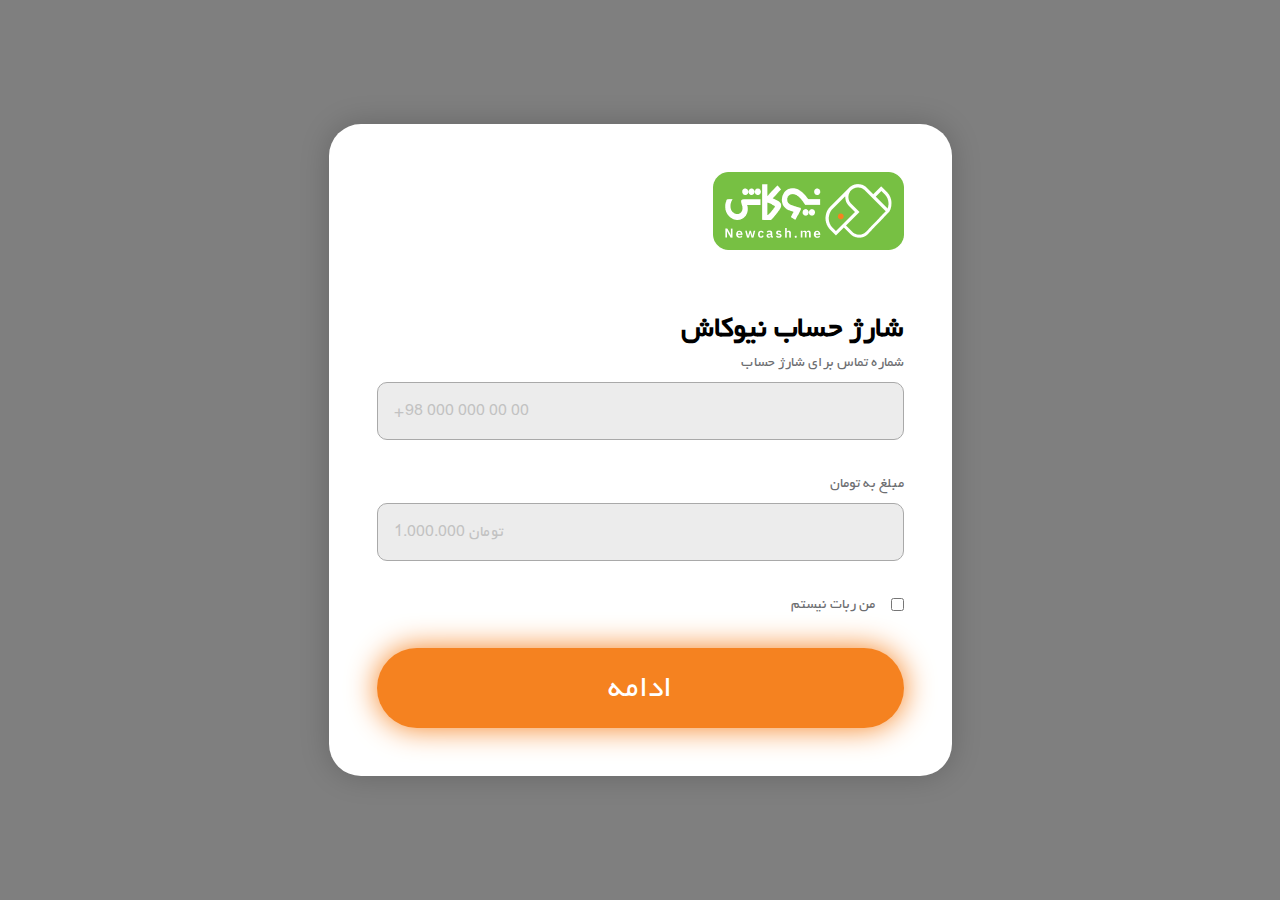
==== charge.html @ cd39ae1d "added to border-radius of submit button in charge modal" ====
<!doctype html>
<html lang="fa">
<head>
    <!--A Meta Tag For Setting Character Set Of Page-->
    <meta charset="UTF-8">
    <!--A Meta Tag For Responsiveness-->
    <meta name="viewport" content="width=device-width, user-scalable=no, initial-scale=1.0, maximum-scale=1.0, minimum-scale=1.0">
    <!--A Meta Tag For Better Reloading-->
    <meta http-equiv="X-UA-Compatible" content="ie=edge">
    <!--A Meta Tag For Seo-->
    <meta name="description" content="اپلیکیشن نیوکاش : شارژ حساب">
    <!--A Meta Tag For Keywords (Seo)-->
    <meta name="keyword" content="سفر, نیوکاش, برنامه, پول, اپلیکیشن, کیف پول, کیف پول الکترونیکی, دلار, عربستان">
    <!--Theme Color Of Page-->
    <meta name="theme-color" content="#77C043">
    <!--Icon Of Page-->
    <link rel="shortcut icon" href="assets/base/img/img-logo.png" type="image/x-icon">
    <!--Css Linking-->
    <link rel="stylesheet" href="assets/base/css/style.css">
    <!--Title Of Page-->
    <title>اپلیکیشن نیوکاش : شارژ حساب | newCash App : Charging Account</title>
</head>
<body translate="no" dir="rtl">
<!--Modal Holder-->
<div class="bg-dark minh-100vh d-flex ai-center jc-center w-100 p-4">
    <!--Contents Holder-->
    <!--Charge-->
    <div class="ov-scroll modal scroll-hidden scroll-x-hidden bg-white rounded shadow jc-center mq-991-w-100" id="charge-modal">
        <div class="p-3 mq-991-p-1 transition">
            <img src="assets/base/img/img-logo-typo.png" alt="لوگو نیوکاش" class="mb-3 mq-327-w-100">
            <h1>شارژ حساب نیوکاش</h1>
            <form id="charge-modal-form" action="#" class="d-flex flex-d-c">
                <label class="text-darker-gray mb-dot-5" for="phone-number">شماره تماس برای شارژ حساب</label>
                <input required dir="ltr" class="charge-forms-input mb-2 text-darker-gray p-1 transition ff-yekan mq-991-p-dot-5" type="tel" id="phone-number" placeholder="+98 000 000 00 00">
                <label class="text-darker-gray mb-dot-5" for="price-number">مبلغ به تومان</label>
                <input autocomplete="no" required dir="ltr" class="charge-forms-input mb-2 text-darker-gray p-1 transition ff-yekan mq-991-p-dot-5" type="number" min="1000" max="10000000" id="price-number" placeholder="1.000.000 تومان">
                <div class="d-inline-flex ai-center mb-2">
                    <input required type="checkbox" id="im-not-robot" class="ml-1 charge-forms-checkbox">
                    <label class="text-darker-gray" for="im-not-robot">من ربات نیستم</label>
                </div>
                <button class="bg-orange transition border-0 rounded-pill text-white p-1 ff-yekan fs-2 w-100 shadow-orange hover-bg-dark-orange mq-991-p-dot-5" type="submit">ادامه</button>
            </form>
        </div>
    </div>
    <!--Charge step 2-->
    <div class="ov-scroll modal d-none scroll-hidden scroll-x-hidden bg-white rounded shadow w-50 jc-center mq-991-w-100" id="charge-modal-step2">
        <div class="p-3 mq-991-p-1 transition w-100">
            <div class="d-inline-flex ai-start jc-sb w-100">
                <img src="assets/base/img/img-logo-typo.png" alt="لوگو نیوکاش" class="mb-3 mq-327-w-50">
                <button class="aspect-ratio p-2 d-flex ai-center jc-center circle bg-none border-0 mq-327-w-50 mq-327-p-1 mq-327-aspect-ratio-0 mq-327-jc-end" id="modal-go-back-btn">
                    <svg xmlns="http://www.w3.org/2000/svg" width="16" height="16" fill="currentColor" viewBox="0 0 16 16">
                        <path fill-rule="evenodd" d="M11.354 1.646a.5.5 0 0 1 0 .708L5.707 8l5.647 5.646a.5.5 0 0 1-.708.708l-6-6a.5.5 0 0 1 0-.708l6-6a.5.5 0 0 1 .708 0z"/>
                    </svg>
                </button>
            </div>
            <h1 class="mb-2">شارژ حساب نیوکالا</h1>
            <ul class="mb-2">
                <li class="w-100 d-inline-flex ai-center jc-sb mb-1">
                    شماره کارت
                    <span class="text-left">6037 0102 0304 0506</span>
                </li>
                <li class="w-100 d-inline-flex ai-center jc-sb mb-1">
                    صاحب کارت
                    <span>علی احمد سالم</span>
                </li>
                <li class="w-100 d-inline-flex ai-center jc-sb">
                    مبلغ به تومان
                    <span id="price-show"></span>
                </li>
            </ul>
            <div class="d-inline-flex w-100 gap-3 mq-991-gap-1">
                <button class="w-50 bg-green transition border-0 p-1 mq-991-p-dot-5 shadow-green rounded-pill text-white ff-yekan fs-1dot5" id="charge-modal-step2-submit-btn">تاکید</button>
                <a href="index.html" class="w-50"><button class="w-100 bg-orange transition border-0 p-1 mq-991-p-dot-5 shadow-orange rounded-pill text-white ff-yekan fs-1dot5" id="deni-btn">انصراف</button></a>
            </div>
        </div>
    </div>
    <!--Charge Successful-->
    <div class="ov-scroll modal d-none scroll-hidden scroll-x-hidden bg-white rounded shadow w-50 jc-center mq-991-w-100" id="charge-successful">
        <div class="p-3 mq-991-p-1 transition w-100 bg-centred-cover">
            <div class="d-flex flex-d-c ai-center jc-center w-100">
                <img src="assets/base/img/modal/img-happy-face.png" alt="موفیقت امیز" class="mb-1">
                <h1>شارژ حساب نیوکاش</h1>
                <h2 class="text-green">شارژ حساب با موفقیت انجام شد!</h2>
            </div>
            <ul class="mb-2">
                <li class="w-100 d-inline-flex ai-center jc-sb mb-1">
                    مبلغ
                    <span>1.000.000</span>
                </li>
                <li class="w-100 d-inline-flex ai-center jc-sb mb-1">
                    صاحب کارت
                    <span>علی احمد سالم</span>
                </li>
                <li class="w-100 d-inline-flex ai-center jc-sb mb-1">
                    کارمزد
                    <span>10.000</span>
                </li>
                <li class="w-100 d-inline-flex ai-center jc-sb mb-1">
                    تاریخ
                    <span>1400/02/11</span>
                </li>
                <li class="w-100 d-inline-flex ai-center jc-sb mb-1">
                    شماره پیگیری
                    <span>2514369870</span>
                </li>
            </ul>
            <div class="d-inline-flex w-100 gap-3 mq-991-gap-1">
                <a href="index.html" class="w-90"><button class="bg-green charge-successful-accept-btn w-100 transition border-0 shadow-green rounded-pill text-white ff-yekan fs-1dot5">تاکید</button></a>
                <button class="transition aspect-ratio bg-green border-0 shadow-green circle text-white charge-share-btn">
                    <svg xmlns="http://www.w3.org/2000/svg" width="16" height="16" fill="currentColor" viewBox="0 0 16 16">
                        <path d="M11 2.5a2.5 2.5 0 1 1 .603 1.628l-6.718 3.12a2.499 2.499 0 0 1 0 1.504l6.718 3.12a2.5 2.5 0 1 1-.488.876l-6.718-3.12a2.5 2.5 0 1 1 0-3.256l6.718-3.12A2.5 2.5 0 0 1 11 2.5z"/>
                    </svg>
                </button>
            </div>
        </div>
    </div>
    <!--Charge Not Successful-->
    <div class="ov-scroll modal d-none scroll-hidden scroll-x-hidden bg-white rounded shadow w-50 jc-center mq-991-w-100" id="charge-modal-not-successful">
        <div class="p-3 mq-991-p-1 transition w-100">
            <div class="d-flex flex-d-c ai-center jc-center w-100 mb-5">
                <img src="assets/base/img/modal/img-sad-face.png" alt="موفیقت امیز نبود" class="mb-1">
                <h1>شارژ حساب نیوکاش</h1>
                <h2 class="text-orange">خطا در تراکنش !</h2>
            </div>
            <p class="text-center fs-1dot5 mb-5">در صورت عدم پرداخت لطفا مجددا تلاش کنید یا با پشتیبانی تماس برقرار کنید</p>
            <div class="d-inline-flex w-100 gap-3">
                <button class="w-50 bg-green transition border-0 p-1 shadow-green rounded-pill text-white ff-yekan fs-1dot5">پشتیبان</button>
                <a href="#" class="w-50">
                    <button class="w-100 bg-orange transition border-0 p-1 shadow-orange rounded-pill text-white ff-yekan fs-1dot5" id="deni-btn2">بازگشت</button>
                </a>
            </div>
        </div>
    </div>
</div>
<!--Js Linking-->
<noscript>لطفا جاوااسکریپت مرورگر خودرا فعال کنید.</noscript>
<script src="assets/base/js/charge.js"></script>
</body>
</html>
---- assets/base/css/style.css ----
/*Importing IranYekan Font*/
@import "../fonts/IranYekan/Yekan.css";

/*Variables*/
:root {
    --green: #77C043;
    --green-dark: #6bac3d;
    --green-darker: #598e33;
    --orange: #F58220;
    --orange-dark: #dc751d;
    --orange-darker: #c3681b;
    --green-rgba: 119, 192, 67;
    --orange-rgba: 245, 130, 32;
    --gray: #ECECEC;
    --gray-darker: #a9a9a9;
}

/*Css Reset*/
* {
    padding: 0;
    margin: 0;
    box-sizing: border-box;
    outline: none;
}

/*Body styles And Resetting*/
body {
    font-size: 15px !important;
    font-family: Yekan, sans-serif !important;
    scroll-behavior: smooth;
    overflow-x: hidden;
}

img {pointer-events: none;}
a {text-decoration: none;}
button {cursor: pointer;}
ul, ol {list-style: none;}
a {text-decoration: none;}

/*Styles*/
.w-100 {width: 100%;}
.w-50 {width: 50%;}
.w-25 {width: 25%;}
.w-75 {width: 75%;}
.w-10 {width: 10%;}
.minh-100vh {min-height: 100vh;}
.d-none {display: none;}
.d-flex {display: flex;}
.d-inline-flex {display: inline-flex;}
.flex-d-c {flex-direction: column;}
.ai-center {align-items: center;}
.ai-end {align-items: end;}
.jc-sb {justify-content: space-between;}
.jc-end {justify-content: end;}
.jc-center {justify-content: center;}
.h-100 {height: 100%}
.z-index-1000 {z-index: 1000 !important;}
.z-index-1001 {z-index: 1001 !important;}
.z-index-1002 {z-index: 1002 !important;}
.bg-dark {background-color: rgba(0,0,0,.5);}
.p-1 {padding: 1rem;}
.p-2 {padding: 2rem;}
.p-3 {padding: 3rem;}
.p-4 {padding: 4rem;}
.p-190 {padding: 190px;}
.cur-pointer {cursor: pointer;}
.text-orange {color: var(--orange);}
.text-green {color: var(--green);}
.bg-green {background-color: var(--green);}
.bg-orange {background-color: var(--orange);}
.text-black {color: black;}
.rounded-pill {border-radius: 50rem;}
.transition {transition: .3s !important;}
.border-green {border: 1px solid var(--green);}
.bg-none {background-color: unset;}
.mb-3 {margin-bottom: 3rem;}
.fs-5rem {font-size: 5rem;}
.fs-3rem {font-size: 3rem;}
.fs-10rem {font-size: 10rem;}
.fw-bold {font-weight: bold;}
.fw-normal {font-weight: bold;}
.ml-1 {margin-left: 1rem;}
.ml-3 {margin-left: 3rem;}
.shadow-orange {box-shadow: 0 0 30px rgba(var(--orange-rgba ,.4));}
.background-lines {background-image: url("../img/first-section/img-bg.png");}
.bg-centred {background-size: contain;background-position: center;background-repeat: no-repeat;}
.abs-top {position: absolute;inset: 0;}
.fixed-top{position: fixed;inset: 0;z-index: 1000;}
.prl-4 {padding-right: 4rem;padding-left: 4rem;}
.ptb-2 {padding-top: 2rem;padding-bottom: 2rem;}
.mt-5 {margin-top: 5rem;}
.bg-centred-cover {background-size: cover;background-position: center;}
.rounded-15px {border-radius: 15px;}
.first-section-swiper .swiper-slide {background-image: url('../img/first-section/img-left-side-videos.png') ;}
.fw-light {font-weight: lighter;}
.ml-0 {margin-left: 0 !important;}
.aspect-ratio {aspect-ratio: 1/1 !important;}
.first-section-swiper {height: 70vh;}
.first-section-swiper > .swiper-pagination > .swiper-pagination-bullet.swiper-pagination-bullet-active {background-color: var(--green) !important;}
.bb-transparent {border-bottom: 1px solid transparent;}
.pointer-event-none {pointer-events: none;}
.pointer-event-visible {pointer-events: visible;}
.support-btn {width: 70px;}
.circle {border-radius: 100%;}
.border-0 {border: 0;}
.d-grid {display: grid;}
.shadow {box-shadow: 0 0 30px rgba(0,0,0,.2);}
.grid-tc-3 {grid-template-columns: repeat(3, 1fr);}
.gap-3 {gap: 3rem;}
.gap-5 {gap: 5rem;}
.bg-gray {background-color: var(--gray);}
.bg-white {background-color: white;}
.rounded {border-radius: 2rem;}
.text-center {text-align: center;}
.fs-2 {font-size: 2rem;}
.text-white {color: white !important;}
.bl-2-white {border-left: 2px solid white;}
.text-darker-gray {color: #6D6E71;}
.ta-right {text-align: right;}
.ff-yekan {font-family: Yekan, sans-serif;}
.fs-1dot5 {font-size: 1.5rem}
.mb-5 {margin-bottom: 5rem;}
.faq-item[data-opened='true'] > .faq-content{display: block;}
.faq-item[data-opened='false'] > .faq-content{display: none;}
.faq-item[data-opened='true'] > .faq-item-toggler > span:last-of-type {transform: rotate(45deg);}
.opacity-0 {opacity: 0;}
.ov-hidden {overflow: hidden !important;}
.jc-sa {justify-content: space-around;}
.bb-black {border-bottom: 1px solid black;}
.bt-black {border-top: 1px solid black;}
.bg-darker-gray {background-color: var(--gray-darker);}
.rounded-dot-5 {border-radius: .5rem;}
.text-right {text-align:right;}
.third-section.background-lines {background-image: url("../img/third-section/img-bg.png");}
.mb-1 {margin-bottom: 1rem;}
.ov-scroll {overflow: scroll;}
.scroll-hidden::-webkit-scrollbar {display:none;}
.w-3 {width: 3%;}
.border {border: 1px solid black;}
.mb-2 {margin-bottom: 2rem;}
.mb-dot-5 {margin-bottom: .5rem;}
.charge-forms-checkbox {accent-color: var(--green);}
.charge-forms-input::placeholder {color: #c2c2c2;}
.ai-start {align-items: start;}
.w-7 {width: 7%;}
.w-90 {width: 90%;}
#charge-successful {background-image: url("../img/modal/img-succsesful-bg.png");}
.modal {width: 623px;}
.charge-share-btn  {width: 5rem;height: 5rem;}
.charge-successful-accept-btn {height: 5rem;}
.border-orange {border: 1px solid var(--orange);}
.charge {height: 90vh;}
.pos-rel {position: relative;}
.pos-abs {position: absolute;}
.left-0 {left: 0;}
.lefted {left: -100%;}
.left-100 {left: 100%;}
.top-0 {top: 0;}
.opacity-100 {opacity: 1;}
.text-left {text-align: left;}
.lang-header-btn {width: 40px;height: 40px;}
.charge-account-btn {width: 100px;height: 40px;}
.dv-header-logo-img {width: 100px;height: 40px;}
.scroll-x-hidden {overflow-x: hidden;}
.header {height: 90px !important;}
.header.scrolled > ul > li.active {font-weight: bold;}
.header.scrolled > ul > li.active > a{color: var(--orange);border-bottom-color: var(--orange);}
.header.scrolled {box-shadow: 0 0 30px rgba(0,0,0,.2);border-bottom-color: rgba(0, 0, 0, 0.1);}
.first-section-main h1:first-of-type{font-size: 4vw;}
.first-section-main h1:nth-of-type(2){font-size: 3.5vw;}
.first-section-main h4{font-size: 2.25vw;}
#namayandeh-ha-sect .swiper {overflow: visible !important;}
#namayandeh-ha-sect .swiper-button-next.swiper-button-disabled, .swiper-button-prev.swiper-button-disabled {opacity: 0 !important;}
.third-sections-swiper > .swiper-button-next {transform: translateX(-20px);}
.third-sections-swiper > .swiper-button-prev {transform: translateX(20px);}
.fs-30 {font-size: 30px;}
.prlb-1 {padding-right: 1rem;padding-left: 1rem;padding-bottom: 1rem;}
.prlb-4 {padding-right: 4rem;padding-left: 4rem;padding-bottom: 4rem;}
.prlt-4 {padding-right: 4rem;padding-left: 4rem;padding-top: 4rem;}
.text-blue {color: #55C8E8;}
.fs-20 {font-size: 20px;}
.third-sections-swiper > .swiper-button-next, .third-sections-swiper > .swiper-button-prev {
    top: 45% !important;
    width: 10px;
    height: 10px;
}

.charge-forms-input {
    background-color: var(--gray);
    border: 1px solid var(--gray-darker);
    border-radius: 10px;
    font-size: 1rem;
}

/*Hover And Active*/
.hover-bb-orange:hover {border-bottom-color: var(--orange);}
.hover-text-orange:hover {color: var(--orange);}
.hover-bg-green:hover {background-color: var(--green);}
.hover-text-white:hover {color: white;}
.hover-bg-darker-orange:hover {background-color: var(--orange-dark);}
.hover-bg-darker-orange:active {background-color: var(--orange-darker);}
button.bg-orange:hover {background-color: var(--orange-dark);}
button.bg-orange:active {background-color: var(--orange-darker);}
button.bg-green:hover {background-color: var(--green-dark);}
button.bg-green:active {background-color: var(--green-darker);}
.charge-forms-input:focus {border-color: var(--green);box-shadow: 0 0 30px rgba(var(--green-rgba), .2) !important;}
.hover-bg-orange:hover {background-color: var(--orange);}
.charge-forms-input:focus-visible:invalid {border-color: red}
.hover-fw-bold:hover {font-weight: bold;}

/*Media Querys*/
@media (max-width: 991px) {
    section:not(#services-sect), header, .support-btn-holder, footer {padding: 1rem !important;}
    #services-sect > main > ul {padding: 1rem;}
    .first-section-swiper {aspect-ratio: 0/0 !important;height: auto;}
    .first-section-swiper > .swiper-pagination {transform: none !important;}
    .bg-centred {background-size: cover;}
    .first-section-swiper .swiper-slide > div > h1 {font-size: 2rem !important;}
    .first-section-swiper .swiper-slide > div > h4 {font-size: 1.5rem !important;}
    .charge {height: 80vh;}
    .charge-successful-accept-btn, .charge-share-btn {height: 3rem;}
    .charge-share-btn {width: 3rem;}
    .header {height: 60px !important;}
    .mq-991-p-dot-5 {padding: 0.5rem;}
    .mq-991-bl-2-white {border-left: 2px solid white;}
    .mq-991-p-1 {padding: 1rem!important;}
    .mq-991-p-2 {padding: 2rem !important;}
    .mq-991-d-none {display: none !important;}
    .mq-991-w-100 {width: 100%;}
    .mq-991-aspect-ratio-rectangular {aspect-ratio:  0/0 !important;}
    .mq-991-rounded-pill {border-radius: 2rem;}
    .mq-991-d-block {display: block;}
    .mq-991-d-flex {display: flex;}
    .mq-991-flex-d-c-revers {flex-direction: column-reverse;}
    .mq-991-flex-d-c {flex-direction: column;}
    .mq-991-mt-5 {margin-top: 5rem;}
    .mq-991-gap-1 {gap: 1rem !important;}
    .mq-991-grid-tc-2 {grid-template-columns: repeat(2, 1fr);}
    .mq-991-d-grid {display: grid;}
    .mq-991-jc-sb {justify-content: space-between;}
    .mq-991-minh-80vh {min-height: 80vh !important;}
    .mq-991-w-75 {width: 75%;}
    .mq-991-minh-auto {min-height: auto;}
    .mq-991-gap-0 {gap: 0;}
    .mq-991-gap-1 {gap: 1rem;}
    .mq-991-mb-0 {margin-bottom: 0;}
}

@media (max-width: 591px) {
    .mq-591-grid-tc-1 {grid-template-columns: repeat(1, 1fr);}
    .mq-591-gap-2 {gap: 2rem !important;}
    .mq-591-flex-d-c {flex-direction: column;}
    .mq-591-d-flex {display: flex;}
    .mq-591-gap-1 {gap: 1rem !important;}
    .mq-591-bl-none {border-left: none;}
    .mq-591-bb-white {border-bottom: 1px solid white;}
}

@media (max-width: 327px) {
    .mq-327-d-none {display: none;}
    .mq-327-w-100 {width: 100%;}
    .mq-327-w-50 {width: 50%;}
    .mq-327-p-1 {padding: 1rem;}
    .mq-327-aspect-ratio-0 {aspect-ratio: 0/0 !important;}
    .mq-327-jc-end {justify-content: end !important;}
}
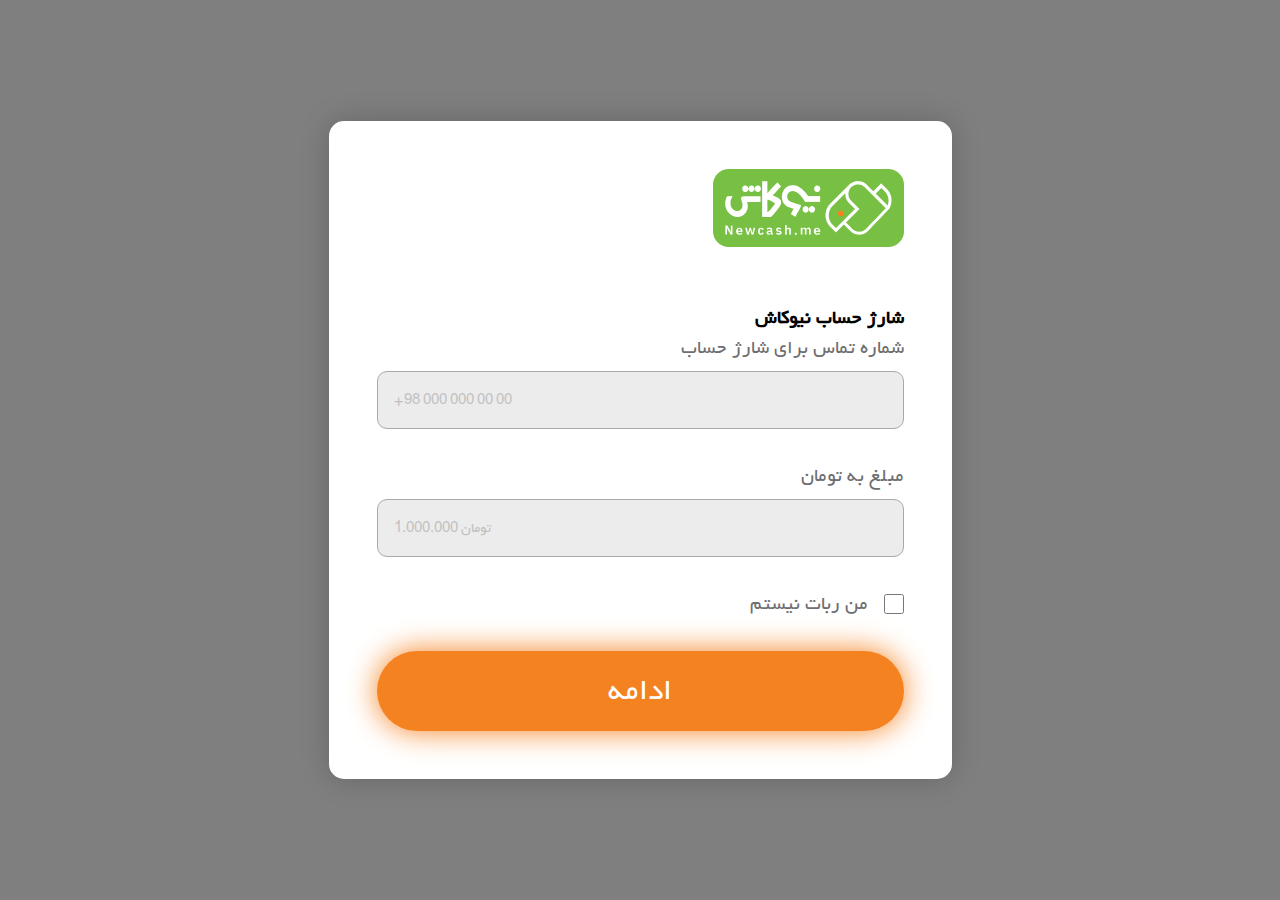
==== commit 8a98c458: "added font sizes and font weights" ====
--- a/charge.html
+++ b/charge.html
@@ -22,28 +22,28 @@
 </head>
 <body translate="no" dir="rtl">
 <!--Modal Holder-->
-<div class="bg-dark minh-100vh d-flex ai-center jc-center w-100 p-4">
+<div class="bg-dark minh-100vh d-flex ai-center jc-center w-100 p-4 mq-991-p-1">
     <!--Contents Holder-->
     <!--Charge-->
-    <div class="ov-scroll modal scroll-hidden scroll-x-hidden bg-white rounded shadow jc-center mq-991-w-100" id="charge-modal">
+    <div class="ov-scroll modal scroll-hidden scroll-x-hidden bg-white rounded-15px shadow jc-center mq-991-w-100" id="charge-modal">
         <div class="p-3 mq-991-p-1 transition">
             <img src="assets/base/img/img-logo-typo.png" alt="لوگو نیوکاش" class="mb-3 mq-327-w-100">
-            <h1>شارژ حساب نیوکاش</h1>
+            <h1 class="fs-20 fw-bold">شارژ حساب نیوکاش</h1>
             <form id="charge-modal-form" action="#" class="d-flex flex-d-c">
-                <label class="text-darker-gray mb-dot-5" for="phone-number">شماره تماس برای شارژ حساب</label>
+                <label class="text-darker-gray mb-dot-5 fs-20 fw-light" for="phone-number">شماره تماس برای شارژ حساب</label>
                 <input required dir="ltr" class="charge-forms-input mb-2 text-darker-gray p-1 transition ff-yekan mq-991-p-dot-5" type="tel" id="phone-number" placeholder="+98 000 000 00 00">
-                <label class="text-darker-gray mb-dot-5" for="price-number">مبلغ به تومان</label>
+                <label class="text-darker-gray mb-dot-5 fw-light fs-20" for="price-number">مبلغ به تومان</label>
                 <input autocomplete="no" required dir="ltr" class="charge-forms-input mb-2 text-darker-gray p-1 transition ff-yekan mq-991-p-dot-5" type="number" min="1000" max="10000000" id="price-number" placeholder="1.000.000 تومان">
                 <div class="d-inline-flex ai-center mb-2">
                     <input required type="checkbox" id="im-not-robot" class="ml-1 charge-forms-checkbox">
-                    <label class="text-darker-gray" for="im-not-robot">من ربات نیستم</label>
+                    <label class="text-darker-gray fs-20 fw-light" for="im-not-robot">من ربات نیستم</label>
                 </div>
                 <button class="bg-orange transition border-0 rounded-pill text-white p-1 ff-yekan fs-2 w-100 shadow-orange hover-bg-dark-orange mq-991-p-dot-5" type="submit">ادامه</button>
             </form>
         </div>
     </div>
     <!--Charge step 2-->
-    <div class="ov-scroll modal d-none scroll-hidden scroll-x-hidden bg-white rounded shadow w-50 jc-center mq-991-w-100" id="charge-modal-step2">
+    <div class="ov-scroll modal d-none scroll-hidden scroll-x-hidden bg-white rounded-15px shadow w-50 jc-center mq-991-w-100" id="charge-modal-step2">
         <div class="p-3 mq-991-p-1 transition w-100">
             <div class="d-inline-flex ai-start jc-sb w-100">
                 <img src="assets/base/img/img-logo-typo.png" alt="لوگو نیوکاش" class="mb-3 mq-327-w-50">
@@ -75,7 +75,7 @@
         </div>
     </div>
     <!--Charge Successful-->
-    <div class="ov-scroll modal d-none scroll-hidden scroll-x-hidden bg-white rounded shadow w-50 jc-center mq-991-w-100" id="charge-successful">
+    <div class="ov-scroll modal d-none scroll-hidden scroll-x-hidden bg-white rounded-15px shadow w-50 jc-center mq-991-w-100" id="charge-successful">
         <div class="p-3 mq-991-p-1 transition w-100 bg-centred-cover">
             <div class="d-flex flex-d-c ai-center jc-center w-100">
                 <img src="assets/base/img/modal/img-happy-face.png" alt="موفیقت امیز" class="mb-1">
@@ -115,7 +115,7 @@
         </div>
     </div>
     <!--Charge Not Successful-->
-    <div class="ov-scroll modal d-none scroll-hidden scroll-x-hidden bg-white rounded shadow w-50 jc-center mq-991-w-100" id="charge-modal-not-successful">
+    <div class="ov-scroll modal d-none scroll-hidden scroll-x-hidden bg-white rounded-15px shadow w-50 jc-center mq-991-w-100" id="charge-modal-not-successful">
         <div class="p-3 mq-991-p-1 transition w-100">
             <div class="d-flex flex-d-c ai-center jc-center w-100 mb-5">
                 <img src="assets/base/img/modal/img-sad-face.png" alt="موفیقت امیز نبود" class="mb-1">
--- a/assets/base/css/style.css
+++ b/assets/base/css/style.css
@@ -139,8 +139,8 @@
 .border {border: 1px solid black;}
 .mb-2 {margin-bottom: 2rem;}
 .mb-dot-5 {margin-bottom: .5rem;}
-.charge-forms-checkbox {accent-color: var(--green);}
-.charge-forms-input::placeholder {color: #c2c2c2;}
+.charge-forms-checkbox {accent-color: var(--green);width: 20px;height: 20px;}
+.charge-forms-input::placeholder {color: #c2c2c2;font-size: 15px;}
 .ai-start {align-items: start;}
 .w-7 {width: 7%;}
 .w-90 {width: 90%;}
@@ -226,7 +226,7 @@
     .mq-991-p-1 {padding: 1rem!important;}
     .mq-991-p-2 {padding: 2rem !important;}
     .mq-991-d-none {display: none !important;}
-    .mq-991-w-100 {width: 100%;}
+    .mq-991-w-100 {width: 100% !important;}
     .mq-991-aspect-ratio-rectangular {aspect-ratio:  0/0 !important;}
     .mq-991-rounded-pill {border-radius: 2rem;}
     .mq-991-d-block {display: block;}
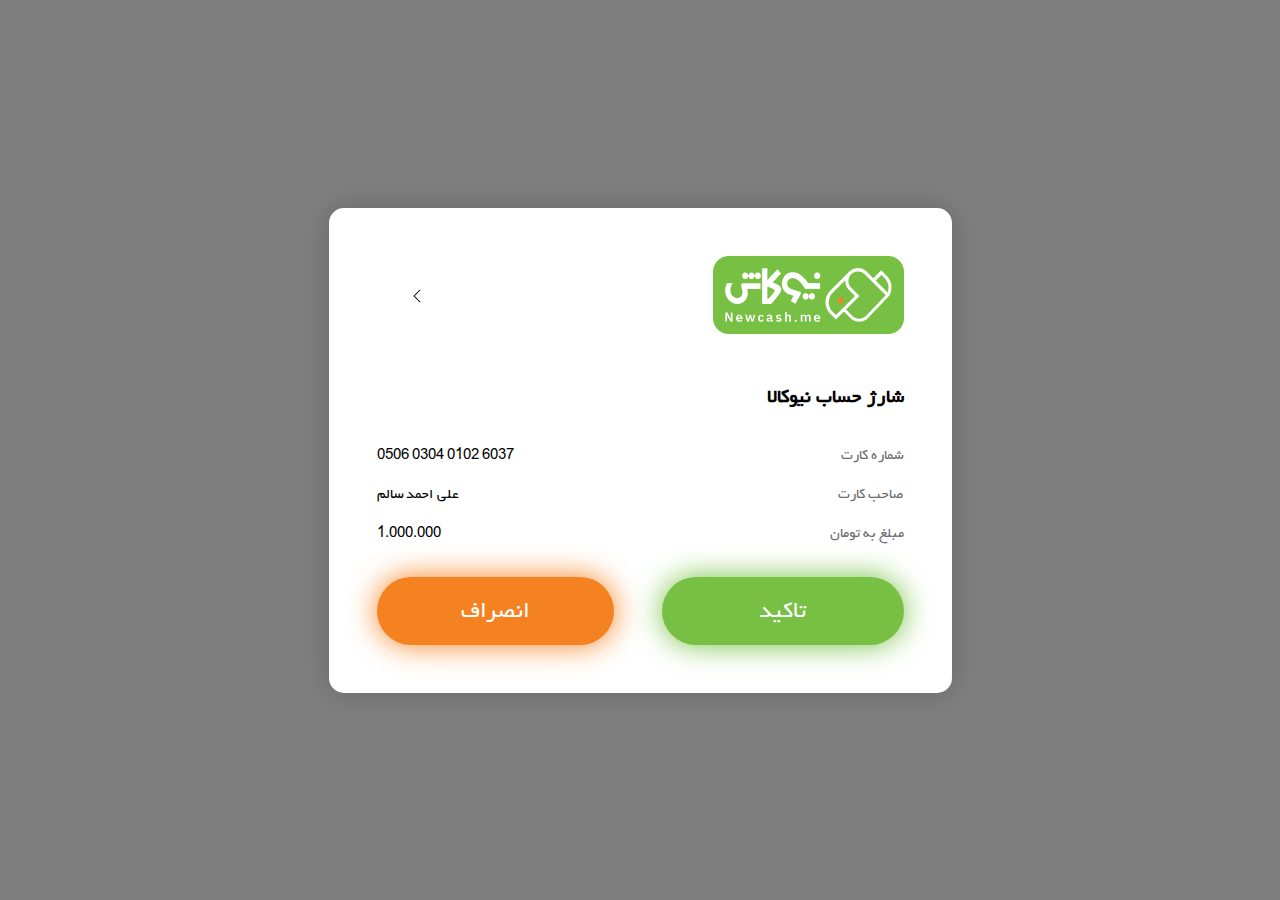
==== commit 0f1901f4: "added some changes" ====
--- a/charge.html
+++ b/charge.html
@@ -25,7 +25,7 @@
 <div class="bg-dark minh-100vh d-flex ai-center jc-center w-100 p-4 mq-991-p-1">
     <!--Contents Holder-->
     <!--Charge-->
-    <div class="ov-scroll modal scroll-hidden scroll-x-hidden bg-white rounded-15px shadow jc-center mq-991-w-100" id="charge-modal">
+    <div class="ov-scroll modal d-none scroll-hidden scroll-x-hidden bg-white rounded-15px shadow jc-center mq-991-w-100" id="charge-modal">
         <div class="p-3 mq-991-p-1 transition">
             <img src="assets/base/img/img-logo-typo.png" alt="لوگو نیوکاش" class="mb-3 mq-327-w-100">
             <h1 class="fs-20 fw-bold">شارژ حساب نیوکاش</h1>
@@ -43,7 +43,7 @@
         </div>
     </div>
     <!--Charge step 2-->
-    <div class="ov-scroll modal d-none scroll-hidden scroll-x-hidden bg-white rounded-15px shadow w-50 jc-center mq-991-w-100" id="charge-modal-step2">
+    <div class="ov-scroll modal scroll-hidden scroll-x-hidden bg-white rounded-15px shadow w-50 jc-center mq-991-w-100" id="charge-modal-step2">
         <div class="p-3 mq-991-p-1 transition w-100">
             <div class="d-inline-flex ai-start jc-sb w-100">
                 <img src="assets/base/img/img-logo-typo.png" alt="لوگو نیوکاش" class="mb-3 mq-327-w-50">
@@ -53,19 +53,19 @@
                     </svg>
                 </button>
             </div>
-            <h1 class="mb-2">شارژ حساب نیوکالا</h1>
+            <h1 class="mb-2 fs-20 fw-bold">شارژ حساب نیوکالا</h1>
             <ul class="mb-2">
-                <li class="w-100 d-inline-flex ai-center jc-sb mb-1">
+                <li class="w-100 d-inline-flex ai-center jc-sb mb-1 fw-light text-darker-gray">
                     شماره کارت
-                    <span class="text-left">6037 0102 0304 0506</span>
+                    <span class="text-left text-black">6037 0102 0304 0506</span>
                 </li>
-                <li class="w-100 d-inline-flex ai-center jc-sb mb-1">
+                <li class="w-100 d-inline-flex ai-center jc-sb mb-1 fw-light text-darker-gray">
                     صاحب کارت
-                    <span>علی احمد سالم</span>
+                    <span class="text-black">علی احمد سالم</span>
                 </li>
-                <li class="w-100 d-inline-flex ai-center jc-sb">
+                <li class="w-100 d-inline-flex ai-center jc-sb fw-light text-darker-gray">
                     مبلغ به تومان
-                    <span id="price-show"></span>
+                    <span class="text-black text-right" id="price-show">1.000.000</span>
                 </li>
             </ul>
             <div class="d-inline-flex w-100 gap-3 mq-991-gap-1">
--- a/assets/base/css/style.css
+++ b/assets/base/css/style.css
@@ -82,6 +82,7 @@
 .ml-1 {margin-left: 1rem;}
 .ml-3 {margin-left: 3rem;}
 .shadow-orange {box-shadow: 0 0 30px rgba(var(--orange-rgba ,.4));}
+.shadow-green {box-shadow: 0 0 30px rgba(var(--green-rgba ,.4));}
 .background-lines {background-image: url("../img/first-section/img-bg.png");}
 .bg-centred {background-size: contain;background-position: center;background-repeat: no-repeat;}
 .abs-top {position: absolute;inset: 0;}
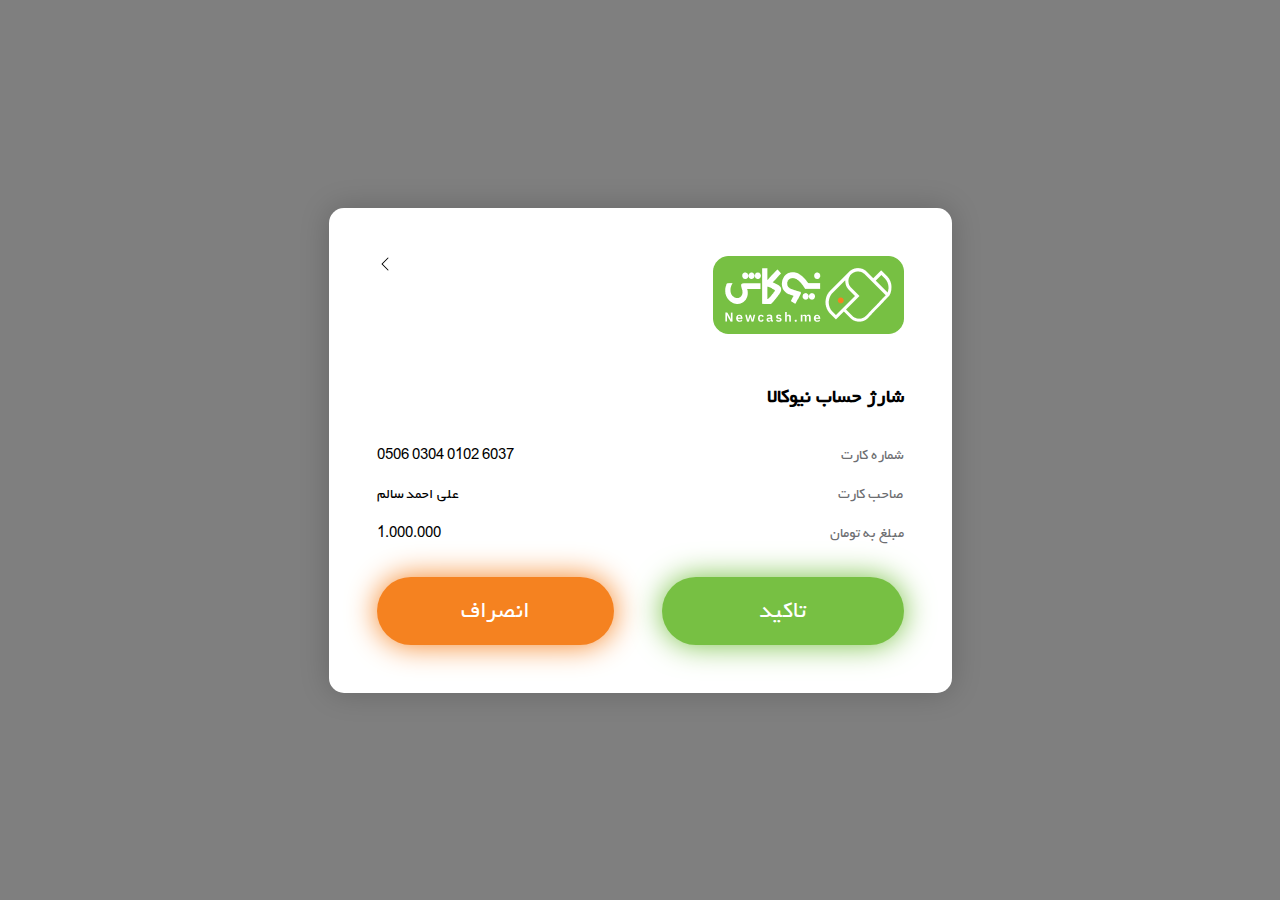
==== commit d59b2378: "removed padding and some other changes from accpet modal" ====
--- a/charge.html
+++ b/charge.html
@@ -47,7 +47,7 @@
         <div class="p-3 mq-991-p-1 transition w-100">
             <div class="d-inline-flex ai-start jc-sb w-100">
                 <img src="assets/base/img/img-logo-typo.png" alt="لوگو نیوکاش" class="mb-3 mq-327-w-50">
-                <button class="aspect-ratio p-2 d-flex ai-center jc-center circle bg-none border-0 mq-327-w-50 mq-327-p-1 mq-327-aspect-ratio-0 mq-327-jc-end" id="modal-go-back-btn">
+                <button class="aspect-ratio d-flex ai-center jc-center circle bg-none border-0 mq-327-w-50 mq-327-jc-end" id="modal-go-back-btn">
                     <svg xmlns="http://www.w3.org/2000/svg" width="16" height="16" fill="currentColor" viewBox="0 0 16 16">
                         <path fill-rule="evenodd" d="M11.354 1.646a.5.5 0 0 1 0 .708L5.707 8l5.647 5.646a.5.5 0 0 1-.708.708l-6-6a.5.5 0 0 1 0-.708l6-6a.5.5 0 0 1 .708 0z"/>
                     </svg>
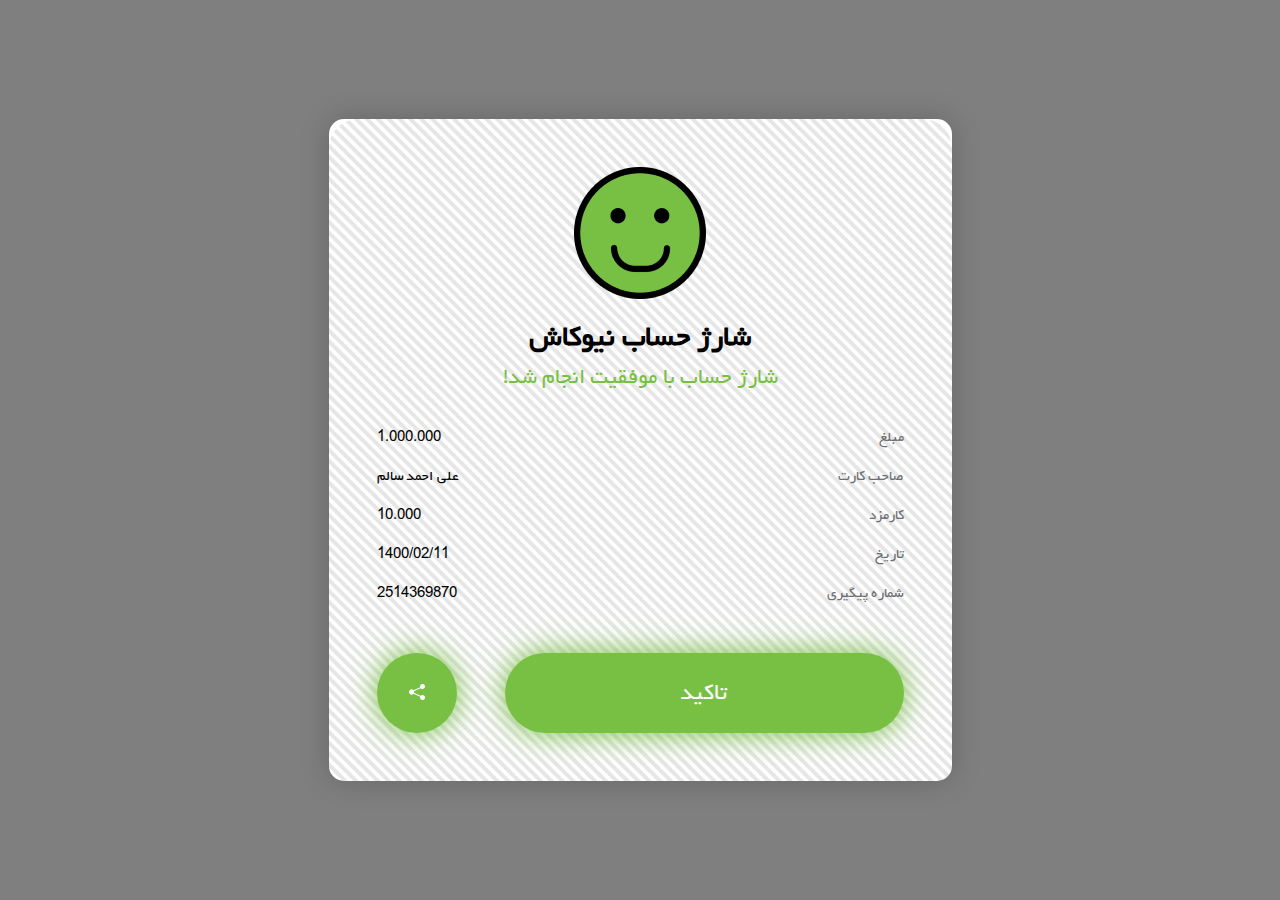
==== commit f9151e3b: "added font weight and colors of succsesful modal" ====
--- a/charge.html
+++ b/charge.html
@@ -43,7 +43,7 @@
         </div>
     </div>
     <!--Charge step 2-->
-    <div class="ov-scroll modal scroll-hidden scroll-x-hidden bg-white rounded-15px shadow w-50 jc-center mq-991-w-100" id="charge-modal-step2">
+    <div class="ov-scroll modal d-none scroll-hidden scroll-x-hidden bg-white rounded-15px shadow w-50 jc-center mq-991-w-100" id="charge-modal-step2">
         <div class="p-3 mq-991-p-1 transition w-100">
             <div class="d-inline-flex ai-start jc-sb w-100">
                 <img src="assets/base/img/img-logo-typo.png" alt="لوگو نیوکاش" class="mb-3 mq-327-w-50">
@@ -75,33 +75,33 @@
         </div>
     </div>
     <!--Charge Successful-->
-    <div class="ov-scroll modal d-none scroll-hidden scroll-x-hidden bg-white rounded-15px shadow w-50 jc-center mq-991-w-100" id="charge-successful">
+    <div class="ov-scroll modal scroll-hidden scroll-x-hidden bg-white rounded-15px shadow w-50 jc-center mq-991-w-100" id="charge-successful">
         <div class="p-3 mq-991-p-1 transition w-100 bg-centred-cover">
-            <div class="d-flex flex-d-c ai-center jc-center w-100">
+            <div class="d-flex flex-d-c ai-center jc-center w-100 mb-2">
                 <img src="assets/base/img/modal/img-happy-face.png" alt="موفیقت امیز" class="mb-1">
                 <h1>شارژ حساب نیوکاش</h1>
-                <h2 class="text-green">شارژ حساب با موفقیت انجام شد!</h2>
+                <h2 class="text-green fw-light">شارژ حساب با موفقیت انجام شد!</h2>
             </div>
             <ul class="mb-2">
-                <li class="w-100 d-inline-flex ai-center jc-sb mb-1">
+                <li class="w-100 d-inline-flex ai-center jc-sb mb-1 text-darker-gray fw-light">
                     مبلغ
-                    <span>1.000.000</span>
+                    <span class="text-black">1.000.000</span>
                 </li>
-                <li class="w-100 d-inline-flex ai-center jc-sb mb-1">
+                <li class="w-100 d-inline-flex ai-center jc-sb mb-1 text-darker-gray fw-light">
                     صاحب کارت
-                    <span>علی احمد سالم</span>
+                    <span class="text-black">علی احمد سالم</span>
                 </li>
-                <li class="w-100 d-inline-flex ai-center jc-sb mb-1">
+                <li class="w-100 d-inline-flex ai-center jc-sb mb-1 text-darker-gray fw-light">
                     کارمزد
-                    <span>10.000</span>
+                    <span class="text-black">10.000</span>
                 </li>
-                <li class="w-100 d-inline-flex ai-center jc-sb mb-1">
+                <li class="w-100 d-inline-flex ai-center jc-sb mb-1 text-darker-gray fw-light">
                     تاریخ
-                    <span>1400/02/11</span>
+                    <span class="text-black">1400/02/11</span>
                 </li>
-                <li class="w-100 d-inline-flex ai-center jc-sb mb-1">
+                <li class="w-100 d-inline-flex ai-center jc-sb mb-1 text-darker-gray fw-light">
                     شماره پیگیری
-                    <span>2514369870</span>
+                    <span class="text-black">2514369870</span>
                 </li>
             </ul>
             <div class="d-inline-flex w-100 gap-3 mq-991-gap-1">
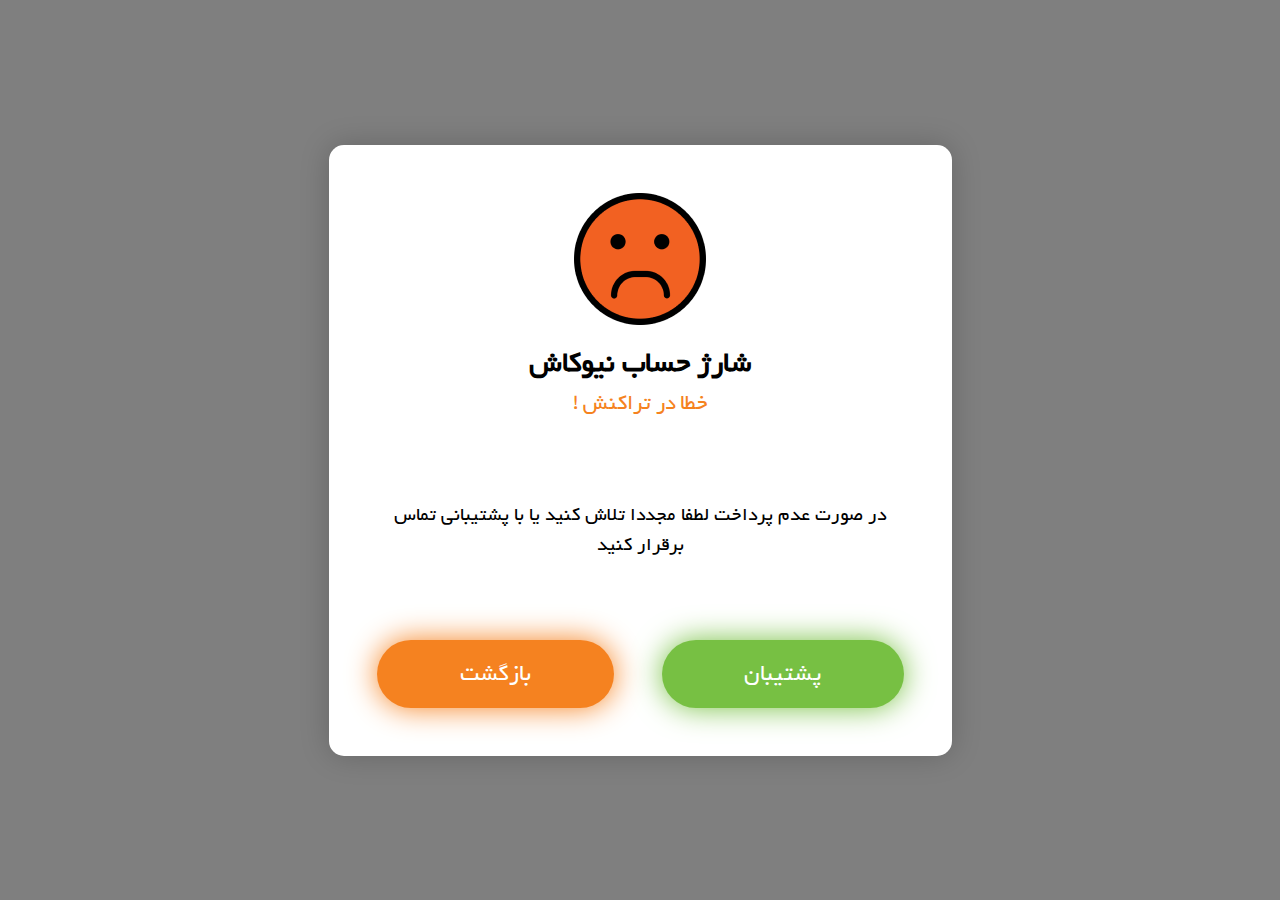
==== commit 13fa0aa1: "added typography missed things to unsuccsesful page" ====
--- a/charge.html
+++ b/charge.html
@@ -75,7 +75,7 @@
         </div>
     </div>
     <!--Charge Successful-->
-    <div class="ov-scroll modal scroll-hidden scroll-x-hidden bg-white rounded-15px shadow w-50 jc-center mq-991-w-100" id="charge-successful">
+    <div class="ov-scroll modal d-none scroll-hidden scroll-x-hidden bg-white rounded-15px shadow w-50 jc-center mq-991-w-100" id="charge-successful">
         <div class="p-3 mq-991-p-1 transition w-100 bg-centred-cover">
             <div class="d-flex flex-d-c ai-center jc-center w-100 mb-2">
                 <img src="assets/base/img/modal/img-happy-face.png" alt="موفیقت امیز" class="mb-1">
@@ -115,14 +115,14 @@
         </div>
     </div>
     <!--Charge Not Successful-->
-    <div class="ov-scroll modal d-none scroll-hidden scroll-x-hidden bg-white rounded-15px shadow w-50 jc-center mq-991-w-100" id="charge-modal-not-successful">
+    <div class="ov-scroll modal  scroll-hidden scroll-x-hidden bg-white rounded-15px shadow w-50 jc-center mq-991-w-100" id="charge-modal-not-successful">
         <div class="p-3 mq-991-p-1 transition w-100">
             <div class="d-flex flex-d-c ai-center jc-center w-100 mb-5">
                 <img src="assets/base/img/modal/img-sad-face.png" alt="موفیقت امیز نبود" class="mb-1">
                 <h1>شارژ حساب نیوکاش</h1>
-                <h2 class="text-orange">خطا در تراکنش !</h2>
+                <h2 class="text-orange fw-light">خطا در تراکنش !</h2>
             </div>
-            <p class="text-center fs-1dot5 mb-5">در صورت عدم پرداخت لطفا مجددا تلاش کنید یا با پشتیبانی تماس برقرار کنید</p>
+            <p class="text-center fs-20 fw-light mb-5">در صورت عدم پرداخت لطفا مجددا تلاش کنید یا با پشتیبانی تماس برقرار کنید</p>
             <div class="d-inline-flex w-100 gap-3">
                 <button class="w-50 bg-green transition border-0 p-1 shadow-green rounded-pill text-white ff-yekan fs-1dot5">پشتیبان</button>
                 <a href="#" class="w-50">
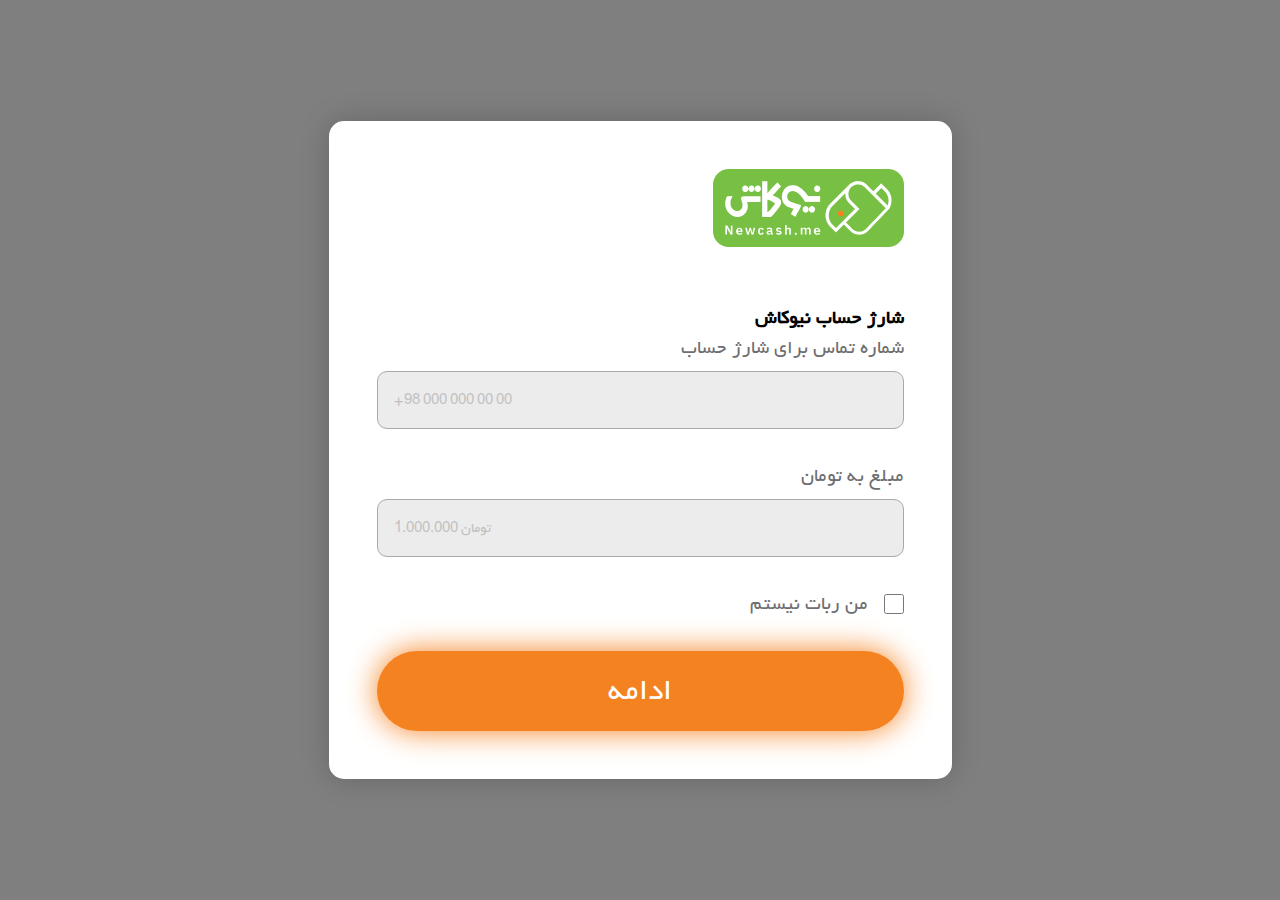
==== commit abff6160: "fixed js of modals and charg page" ====
--- a/charge.html
+++ b/charge.html
@@ -25,7 +25,7 @@
 <div class="bg-dark minh-100vh d-flex ai-center jc-center w-100 p-4 mq-991-p-1">
     <!--Contents Holder-->
     <!--Charge-->
-    <div class="ov-scroll modal d-none scroll-hidden scroll-x-hidden bg-white rounded-15px shadow jc-center mq-991-w-100" id="charge-modal">
+    <div class="ov-scroll modal scroll-hidden scroll-x-hidden bg-white rounded-15px shadow jc-center mq-991-w-100" id="charge-modal">
         <div class="p-3 mq-991-p-1 transition">
             <img src="assets/base/img/img-logo-typo.png" alt="لوگو نیوکاش" class="mb-3 mq-327-w-100">
             <h1 class="fs-20 fw-bold">شارژ حساب نیوکاش</h1>
@@ -115,7 +115,7 @@
         </div>
     </div>
     <!--Charge Not Successful-->
-    <div class="ov-scroll modal  scroll-hidden scroll-x-hidden bg-white rounded-15px shadow w-50 jc-center mq-991-w-100" id="charge-modal-not-successful">
+    <div class="ov-scroll modal d-none  scroll-hidden scroll-x-hidden bg-white rounded-15px shadow w-50 jc-center mq-991-w-100" id="charge-modal-not-successful">
         <div class="p-3 mq-991-p-1 transition w-100">
             <div class="d-flex flex-d-c ai-center jc-center w-100 mb-5">
                 <img src="assets/base/img/modal/img-sad-face.png" alt="موفیقت امیز نبود" class="mb-1">
